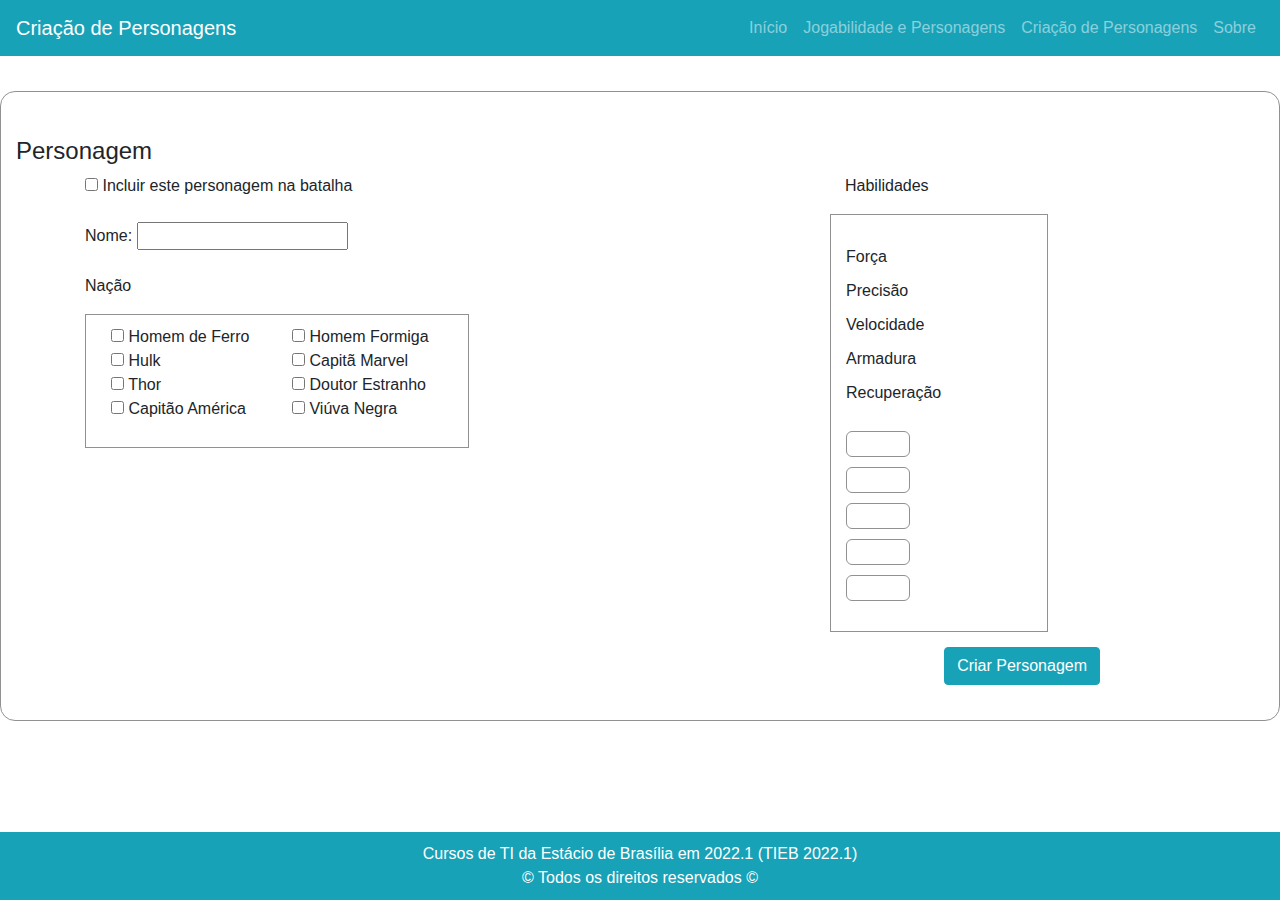
==== criacao_personagens.html @ 9559c45a "Initial commit" ====
<!DOCTYPE html>
<html lang="pt-br">
  <head>
    <meta charset="UTF-8" />
    <meta http-equiv="X-UA-Compatible" content="IE=edge" />
    <meta name="viewport" content="width=device-width, initial-scale=1.0" />
    <link rel="stylesheet" href="criando_personagens.css" />
    <link rel="stylesheet" href="bootstrap-4.0.0-dist/css/bootstrap.min.css" />
    <title>Criar Personagens</title>
  </head>
  <body id="criacaoPersonagens">
    <header>
      <nav class="navbar sticky-top navbar-expand-sm navbar-dark bg-info">
        <a href="" class="navbar-brand">Criação de Personagens</a>
        <ul class="navbar-nav ml-auto">
          <li class="nav-item">
            <a href="index.html" class="nav-link">Início</a>
          </li>
          <li class="nav-item">
            <a href="jogabilidade_personagens.html" class="nav-link"
              >Jogabilidade e Personagens</a
            >
          </li>
          <li class="nav-item">
            <a href="criacao_personagens.html" class="nav-link"
              >Criação de Personagens</a
            >
          </li>
          <li class="nav-item">
            <a href="sobre_jogo.html" class="nav-link">Sobre</a>
          </li>
        </ul>
      </nav>
    </header>
    <main class="container0">
        <h4>Personagem</h4>
        <div class="container">
            <div class="row">
                <div class="col-lg-8">
                    <section class="secao1">
                      <input type="checkbox" /> Incluir este personagem na batalha
                      <br /><br />
                      Nome: <input type="name" /> <br /><br />
                      <p>Nação</p>
                      <div class="container">
                        <div class="row itens">
                          <div class="col-lg-6">
                            <ul>
                              <li><input type="checkbox" /> Homem de Ferro</li>
                              <li><input type="checkbox" /> Hulk</li>
                              <li><input type="checkbox" /> Thor</li>
                              <li><input type="checkbox" /> Capitão América</li>
                            </ul>
                          </div>
                          <div class="col-lg-6">
                            <ul>
                              <li><input type="checkbox" /> Homem Formiga</li>
                              <li><input type="checkbox" /> Capitã Marvel</li>
                              <li><input type="checkbox" /> Doutor Estranho</li>
                              <li><input type="checkbox" /> Viúva Negra</li>
                            </ul>
                          </div>
                        </div>
                      </div>
        </div>
                <div class="col-lg-4">
                    <p>Habilidades</p>
                    <div class="row itens2">
                                <div class="container">
                                    <div class="row">
                                      <div class="col">
                                          <ul>
                                            <li>Força</li>
                                            <li>Precisão</li>
                                            <li>Velocidade</li>
                                            <li>Armadura</li>
                                            <li>Recuperação</li>  
                                        </ul>
                                    </div>
                                      <div class="col">
                                        <ul>
                                            <li><input type="number"></li>
                                            <li><input type="number"></li>
                                            <li><input type="number"></li>
                                            <li><input type="number"></li>
                                            <li><input type="number"></li>
                                        </ul>
                                      </div>
                                    </div>
                        </div>
                    </div>
                </div>
            </div>
        </div>
        <div class="container">
            <div class="row">
              <div class="col-lg-5">
                
              </div>
              <div class="col-lg-6">
                <input class="btn btn-info alinhando_botao" type="submit" value="Criar Personagem">
              </div>
            </div>
        </div>
    </main>
    <footer>
        Cursos de TI da Estácio de Brasília em 2022.1 (TIEB 2022.1)
        <br>
        &copy; Todos os direitos reservados &copy;
      </footer>
  </body>
</html>
---- criando_personagens.css ----
@charset "UTF-8";

*{
    margin: 0px;
    padding: 0px;
    font-size: 1em;
}

html, body{
    min-height: 100vh;
    font-family: var(--fonte_normal);
}

:root{
    --cor-branca: white;
    --cor_borda: rgb(145, 145, 145);
    --fonte_normal: Verdana, Geneva, Tahoma, sans-serif;
}

main{
    height: 70vh;
    padding: 45px 15px;
    border-radius: 15px;
    margin-top: 35px;
    border: 1px solid var(--cor_borda);
}

.flex-container {
    display: flex;
}

ul > li{
    list-style: none;
}

input[type=number]{
    border: 1px solid var(--cor_borda);
    width: 5vw;
    border-radius: 6px;
}

.itens{
    border: 1px solid var(--cor_borda);
    width: 30vw;
    padding: 10px;
}

.itens2{
    border: 1px solid var(--cor_borda);
    width: 17vw;
    padding: 20px  0 14px 0;
}

.col > ul > li{
    margin-top: 10px;
}

.alinhando_botao{
    float: right;
    margin-top: 15px;
}

footer{
    width: 100vw;
    background-color: #17A2B8;
    text-align: center;
    padding: 10px;
    bottom: 0;
    position: fixed;
    color: white;
    font-weight: 500;
}
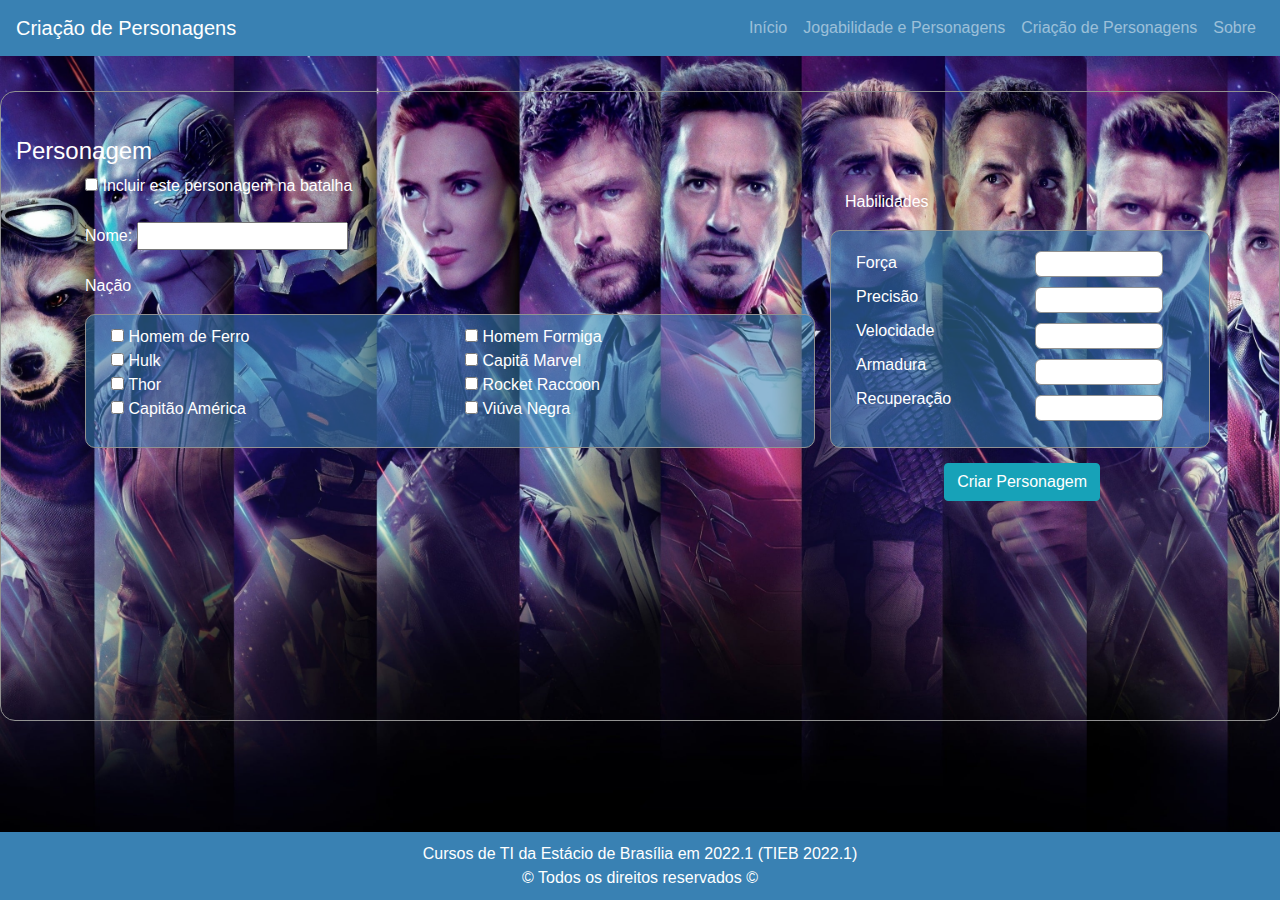
==== commit 6f26ee86: "realizadas mudanças de CSS" ====
--- a/criacao_personagens.html
+++ b/criacao_personagens.html
@@ -10,7 +10,7 @@
   </head>
   <body id="criacaoPersonagens">
     <header>
-      <nav class="navbar sticky-top navbar-expand-sm navbar-dark bg-info">
+      <nav class="navbar sticky-top navbar-expand-sm navbar-dark">
         <a href="" class="navbar-brand">Criação de Personagens</a>
         <ul class="navbar-nav ml-auto">
           <li class="nav-item">
@@ -56,16 +56,16 @@
                             <ul>
                               <li><input type="checkbox" /> Homem Formiga</li>
                               <li><input type="checkbox" /> Capitã Marvel</li>
-                              <li><input type="checkbox" /> Doutor Estranho</li>
+                              <li><input type="checkbox" /> Rocket Raccoon</li>
                               <li><input type="checkbox" /> Viúva Negra</li>
                             </ul>
                           </div>
                         </div>
                       </div>
         </div>
-                <div class="col-lg-4">
+                <div class="col-lg-4 mt-3">
                     <p>Habilidades</p>
-                    <div class="row itens2">
+                    <div class="row itens">
                                 <div class="container">
                                     <div class="row">
                                       <div class="col">
--- a/criando_personagens.css
+++ b/criando_personagens.css
@@ -17,16 +17,23 @@
     --fonte_normal: Verdana, Geneva, Tahoma, sans-serif;
 }
 
+body{
+    background-image: url(img/avengers_personagens.jpg);
+    background-size: cover;
+}
+
+header{
+    background-color: #3981B3;
+}
+
 main{
     height: 70vh;
     padding: 45px 15px;
     border-radius: 15px;
     margin-top: 35px;
     border: 1px solid var(--cor_borda);
-}
-
-.flex-container {
-    display: flex;
+    color: white;
+    font-weight: 500;
 }
 
 ul > li{
@@ -34,21 +41,18 @@
 }
 
 input[type=number]{
+    display: block;
     border: 1px solid var(--cor_borda);
-    width: 5vw;
+    width: 10vw;
     border-radius: 6px;
 }
 
 .itens{
     border: 1px solid var(--cor_borda);
-    width: 30vw;
+    border-radius: 10px;
     padding: 10px;
-}
-
-.itens2{
-    border: 1px solid var(--cor_borda);
-    width: 17vw;
-    padding: 20px  0 14px 0;
+    background-color: #3980b38f;
+    opacity: 1;
 }
 
 .col > ul > li{
@@ -62,7 +66,7 @@
 
 footer{
     width: 100vw;
-    background-color: #17A2B8;
+    background-color: #3981B3;
     text-align: center;
     padding: 10px;
     bottom: 0;
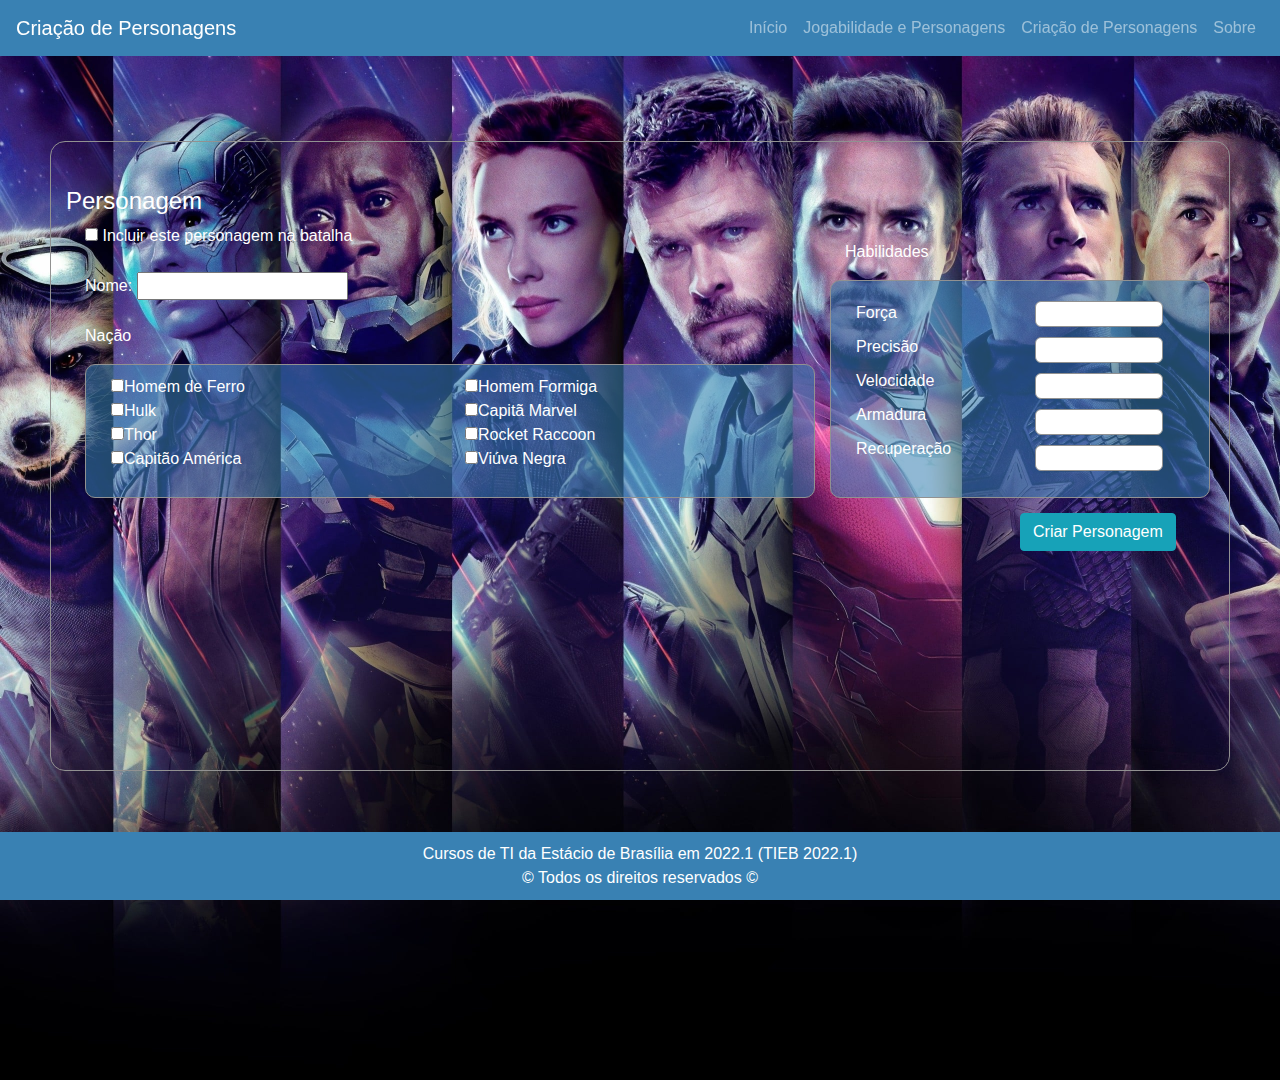
==== commit 4f5705bc: "add infor" ====
--- a/criacao_personagens.html
+++ b/criacao_personagens.html
@@ -1,112 +1,130 @@
 <!DOCTYPE html>
 <html lang="pt-br">
-  <head>
-    <meta charset="UTF-8" />
-    <meta http-equiv="X-UA-Compatible" content="IE=edge" />
-    <meta name="viewport" content="width=device-width, initial-scale=1.0" />
-    <link rel="stylesheet" href="criando_personagens.css" />
-    <link rel="stylesheet" href="bootstrap-4.0.0-dist/css/bootstrap.min.css" />
-    <title>Criar Personagens</title>
-  </head>
-  <body id="criacaoPersonagens">
-    <header>
-      <nav class="navbar sticky-top navbar-expand-sm navbar-dark">
-        <a href="" class="navbar-brand">Criação de Personagens</a>
-        <ul class="navbar-nav ml-auto">
-          <li class="nav-item">
-            <a href="index.html" class="nav-link">Início</a>
-          </li>
-          <li class="nav-item">
-            <a href="jogabilidade_personagens.html" class="nav-link"
-              >Jogabilidade e Personagens</a
-            >
-          </li>
-          <li class="nav-item">
-            <a href="criacao_personagens.html" class="nav-link"
-              >Criação de Personagens</a
-            >
-          </li>
-          <li class="nav-item">
-            <a href="sobre_jogo.html" class="nav-link">Sobre</a>
-          </li>
-        </ul>
-      </nav>
-    </header>
-    <main class="container0">
-        <h4>Personagem</h4>
-        <div class="container">
-            <div class="row">
-                <div class="col-lg-8">
-                    <section class="secao1">
-                      <input type="checkbox" /> Incluir este personagem na batalha
-                      <br /><br />
-                      Nome: <input type="name" /> <br /><br />
-                      <p>Nação</p>
-                      <div class="container">
-                        <div class="row itens">
-                          <div class="col-lg-6">
-                            <ul>
-                              <li><input type="checkbox" /> Homem de Ferro</li>
-                              <li><input type="checkbox" /> Hulk</li>
-                              <li><input type="checkbox" /> Thor</li>
-                              <li><input type="checkbox" /> Capitão América</li>
-                            </ul>
-                          </div>
-                          <div class="col-lg-6">
-                            <ul>
-                              <li><input type="checkbox" /> Homem Formiga</li>
-                              <li><input type="checkbox" /> Capitã Marvel</li>
-                              <li><input type="checkbox" /> Rocket Raccoon</li>
-                              <li><input type="checkbox" /> Viúva Negra</li>
-                            </ul>
-                          </div>
-                        </div>
-                      </div>
-        </div>
-                <div class="col-lg-4 mt-3">
-                    <p>Habilidades</p>
-                    <div class="row itens">
-                                <div class="container">
-                                    <div class="row">
-                                      <div class="col">
-                                          <ul>
-                                            <li>Força</li>
-                                            <li>Precisão</li>
-                                            <li>Velocidade</li>
-                                            <li>Armadura</li>
-                                            <li>Recuperação</li>  
-                                        </ul>
-                                    </div>
-                                      <div class="col">
-                                        <ul>
-                                            <li><input type="number"></li>
-                                            <li><input type="number"></li>
-                                            <li><input type="number"></li>
-                                            <li><input type="number"></li>
-                                            <li><input type="number"></li>
-                                        </ul>
-                                      </div>
-                                    </div>
-                        </div>
-                    </div>
-                </div>
-            </div>
-        </div>
-        <div class="container">
-            <div class="row">
-              <div class="col-lg-5">
-                
+
+<head>
+  <meta charset="UTF-8" />
+  <meta http-equiv="X-UA-Compatible" content="IE=edge" />
+  <meta name="viewport" content="width=device-width, initial-scale=1.0" />
+  <link rel="stylesheet" href="criando_personagens.css" />
+  <link rel="stylesheet" href="https://stackpath.bootstrapcdn.com/bootstrap/4.3.1/css/bootstrap.min.css" />
+</head>
+
+<body>
+  <header>
+    <nav class="navbar sticky-top navbar-expand-sm navbar-dark">
+      <a href="" class="navbar-brand">Criação de Personagens</a>
+      <ul class="navbar-nav ml-auto">
+        <li class="nav-item">
+          <a href="index.html" class="nav-link">Início</a>
+        </li>
+        <li class="nav-item">
+          <a href="jogabilidade_personagens.html" class="nav-link">Jogabilidade e Personagens</a>
+        </li>
+        <li class="nav-item">
+          <a href="criacao_personagens.html" class="nav-link">Criação de Personagens</a>
+        </li>
+        <li class="nav-item">
+          <a href="sobre_jogo.html" class="nav-link">Sobre</a>
+        </li>
+      </ul>
+    </nav>
+  </header>
+<main>
+  <div class="l1 c">
+    <h4>Personagem</h4>
+    <div class="container">
+      <div class="row">
+        <div class="col-lg-8">
+          <input type="checkbox" /> Incluir este personagem na batalha
+          <br /><br />
+          Nome: <input type="name" /> <br /><br />
+          <p>Nação</p>
+          <div class="container">
+            <div class="row itens">
+              <div class="col-lg-6">
+                <ul>
+                  <li><input type="checkbox">Homem de Ferro</li>
+                  <li><input type="checkbox">Hulk</li>
+                  <li><input type="checkbox">Thor</li>
+                  <li><input type="checkbox">Capitão América</li>
+                </ul>
               </div>
               <div class="col-lg-6">
-                <input class="btn btn-info alinhando_botao" type="submit" value="Criar Personagem">
+                <ul>
+                  <li><input type="checkbox">Homem Formiga</li>
+                  <li><input type="checkbox">Capitã Marvel</li>
+                  <li><input type="checkbox">Rocket Raccoon</li>
+                  <li><input type="checkbox">Viúva Negra</li>
+                </ul>
               </div>
             </div>
+          </div>
         </div>
-    </main>
-    <footer>
-        Cursos de TI da Estácio de Brasília em 2022.1 (TIEB 2022.1)
-        <br>
-        &copy; Todos os direitos reservados &copy;
-      </footer>
-  </body>
-</html>
+        <div class="col-lg-4 mt-3">
+          <p>Habilidades</p>
+          <div class="row itens">
+            <div class="container">
+              <div class="row">
+                <div class="col">
+                  <ul>
+                    <li>Força</li>
+                    <li>Precisão</li>
+                    <li>Velocidade</li>
+                    <li>Armadura</li>
+                    <li>Recuperação</li>
+                  </ul>
+                </div>
+                <div class="col">
+                  <ul>
+                    <li><input type="number"></li>
+                    <li><input type="number"></li>
+                    <li><input type="number"></li>
+                    <li><input type="number"></li>
+                    <li><input type="number"></li>
+                  </ul>
+                </div>
+              </div>
+            </div>
+          </div>
+        </div>
+        
+        <span id="controla-espaco"></span>
+      </div>
+    </div>
+
+    <div class="container">
+      <div class="row">
+        <div class="col-lg-10">
+        </div>
+        <button id="gerar" class="btn btn-info alinhando_botao gera-bt">Criar Personagem</button>
+      </div>
+    </div>
+
+  </div>
+
+  <script>
+    const resumo = document.querySelector(".l1");
+
+    var gerarEvento = 1;
+    //definir o código para o evento de click no botão gerar
+    document.getElementById("gerar").addEventListener("click", () => {
+      if (gerarEvento <= 7) {
+        //clonar os 3 divs
+        const novoResumo = resumo.cloneNode(true); //true indica cópia profunda
+
+        //inserir no fim por ordem cada um dos divs clonados
+
+        resumo.parentNode.insertBefore(novoResumo, null)
+        resumo.parentNode.insertBefore(novoResumo, null);
+        gerarEvento++;
+      }
+    });
+  </script>
+</main>
+<footer>
+  Cursos de TI da Estácio de Brasília em 2022.1 (TIEB 2022.1)
+  <br>
+  &copy; Todos os direitos reservados &copy;
+</footer>
+</body>
+</html>--- a/criando_personagens.css
+++ b/criando_personagens.css
@@ -6,8 +6,13 @@
     font-size: 1em;
 }
 
+p{
+    margin: 0px;
+    padding: 0px;
+}
+
 html, body{
-    min-height: 100vh;
+    min-height: 120vh;
     font-family: var(--fonte_normal);
 }
 
@@ -27,17 +32,15 @@
 }
 
 main{
-    height: 70vh;
-    padding: 45px 15px;
-    border-radius: 15px;
-    margin-top: 35px;
-    border: 1px solid var(--cor_borda);
-    color: white;
-    font-weight: 500;
+    padding: 50px;
 }
 
 ul > li{
     list-style: none;
+}
+
+ul > li > a:hover{
+    border-bottom: 2px solid #140B17;
 }
 
 input[type=number]{
@@ -59,9 +62,24 @@
     margin-top: 10px;
 }
 
+.c{
+    height: 70vh;
+    padding: 45px 15px;
+    border-radius: 15px;
+    margin-top: 35px;
+    border: 1px solid var(--cor_borda);
+    color: white;
+    font-weight: 500;
+}
+
+#controla-espaco{
+    height: 250px;
+}
+
 .alinhando_botao{
     float: right;
     margin-top: 15px;
+    margin-bottom: 50px;
 }
 
 footer{
